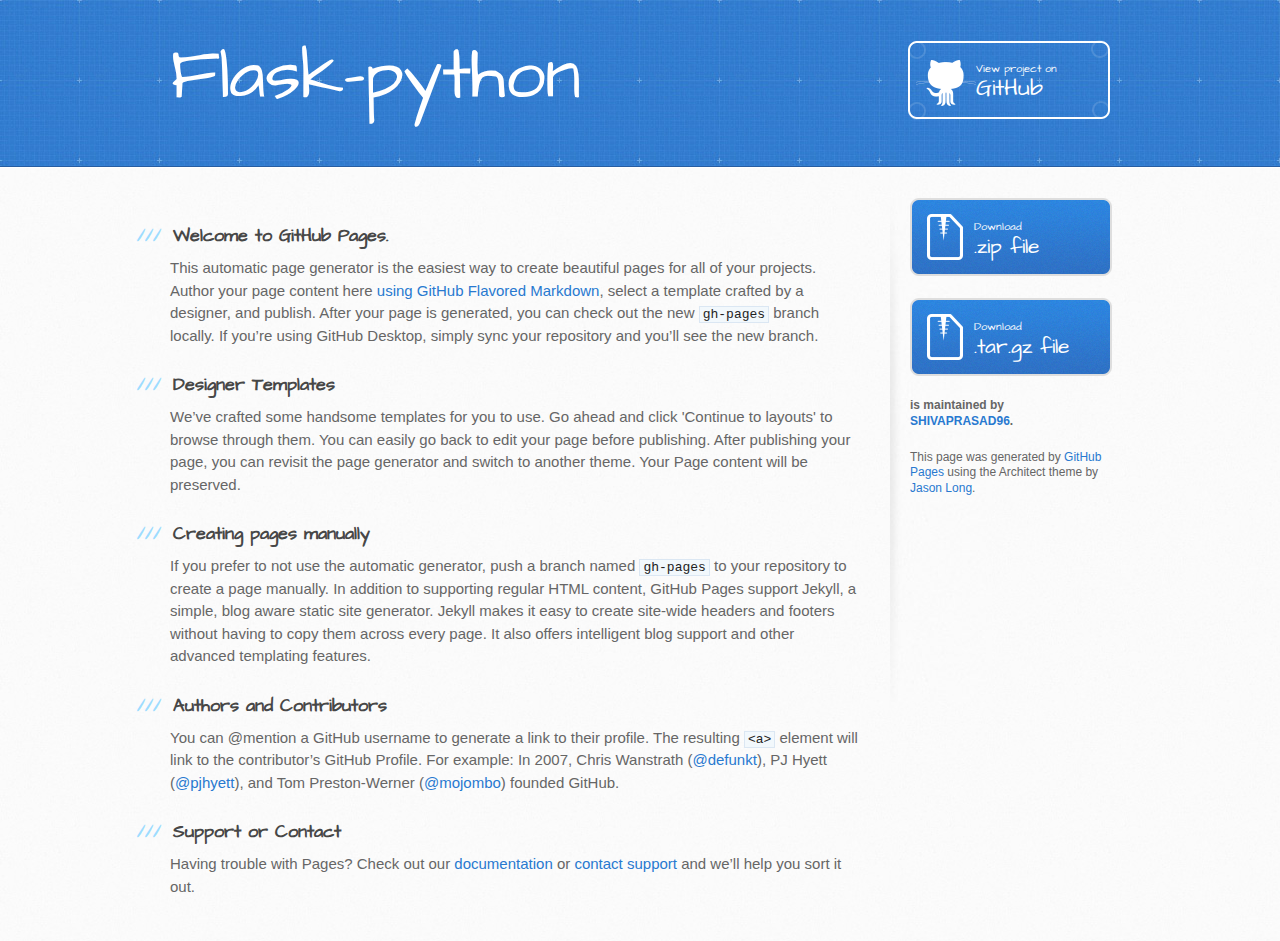
==== index.html @ daff52a4 "Create master branch via GitHub" ====
<!DOCTYPE html>
<html>
  <head>
    <meta charset='utf-8'>
    <meta http-equiv="X-UA-Compatible" content="chrome=1">
    <meta name="viewport" content="width=device-width, initial-scale=1, maximum-scale=1">
    <link href='https://fonts.googleapis.com/css?family=Architects+Daughter' rel='stylesheet' type='text/css'>
    <link rel="stylesheet" type="text/css" href="stylesheets/stylesheet.css" media="screen">
    <link rel="stylesheet" type="text/css" href="stylesheets/github-light.css" media="screen">
    <link rel="stylesheet" type="text/css" href="stylesheets/print.css" media="print">

    <!--[if lt IE 9]>
    <script src="//html5shiv.googlecode.com/svn/trunk/html5.js"></script>
    <![endif]-->

    <title>Flask-python by SHIVAPRASAD96</title>
  </head>

  <body>
    <header>
      <div class="inner">
        <h1>Flask-python</h1>
        <h2></h2>
        <a href="https://github.com/SHIVAPRASAD96/flask-python" class="button"><small>View project on</small> GitHub</a>
      </div>
    </header>

    <div id="content-wrapper">
      <div class="inner clearfix">
        <section id="main-content">
          <h3>
<a id="welcome-to-github-pages" class="anchor" href="#welcome-to-github-pages" aria-hidden="true"><span aria-hidden="true" class="octicon octicon-link"></span></a>Welcome to GitHub Pages.</h3>

<p>This automatic page generator is the easiest way to create beautiful pages for all of your projects. Author your page content here <a href="https://guides.github.com/features/mastering-markdown/">using GitHub Flavored Markdown</a>, select a template crafted by a designer, and publish. After your page is generated, you can check out the new <code>gh-pages</code> branch locally. If you’re using GitHub Desktop, simply sync your repository and you’ll see the new branch.</p>

<h3>
<a id="designer-templates" class="anchor" href="#designer-templates" aria-hidden="true"><span aria-hidden="true" class="octicon octicon-link"></span></a>Designer Templates</h3>

<p>We’ve crafted some handsome templates for you to use. Go ahead and click 'Continue to layouts' to browse through them. You can easily go back to edit your page before publishing. After publishing your page, you can revisit the page generator and switch to another theme. Your Page content will be preserved.</p>

<h3>
<a id="creating-pages-manually" class="anchor" href="#creating-pages-manually" aria-hidden="true"><span aria-hidden="true" class="octicon octicon-link"></span></a>Creating pages manually</h3>

<p>If you prefer to not use the automatic generator, push a branch named <code>gh-pages</code> to your repository to create a page manually. In addition to supporting regular HTML content, GitHub Pages support Jekyll, a simple, blog aware static site generator. Jekyll makes it easy to create site-wide headers and footers without having to copy them across every page. It also offers intelligent blog support and other advanced templating features.</p>

<h3>
<a id="authors-and-contributors" class="anchor" href="#authors-and-contributors" aria-hidden="true"><span aria-hidden="true" class="octicon octicon-link"></span></a>Authors and Contributors</h3>

<p>You can @mention a GitHub username to generate a link to their profile. The resulting <code>&lt;a&gt;</code> element will link to the contributor’s GitHub Profile. For example: In 2007, Chris Wanstrath (<a href="https://github.com/defunkt" class="user-mention">@defunkt</a>), PJ Hyett (<a href="https://github.com/pjhyett" class="user-mention">@pjhyett</a>), and Tom Preston-Werner (<a href="https://github.com/mojombo" class="user-mention">@mojombo</a>) founded GitHub.</p>

<h3>
<a id="support-or-contact" class="anchor" href="#support-or-contact" aria-hidden="true"><span aria-hidden="true" class="octicon octicon-link"></span></a>Support or Contact</h3>

<p>Having trouble with Pages? Check out our <a href="https://help.github.com/pages">documentation</a> or <a href="https://github.com/contact">contact support</a> and we’ll help you sort it out.</p>
        </section>

        <aside id="sidebar">
          <a href="https://github.com/SHIVAPRASAD96/flask-python/zipball/master" class="button">
            <small>Download</small>
            .zip file
          </a>
          <a href="https://github.com/SHIVAPRASAD96/flask-python/tarball/master" class="button">
            <small>Download</small>
            .tar.gz file
          </a>

          <p class="repo-owner"><a href="https://github.com/SHIVAPRASAD96/flask-python"></a> is maintained by <a href="https://github.com/SHIVAPRASAD96">SHIVAPRASAD96</a>.</p>

          <p>This page was generated by <a href="https://pages.github.com">GitHub Pages</a> using the Architect theme by <a href="https://twitter.com/jasonlong">Jason Long</a>.</p>
        </aside>
      </div>
    </div>

  
  </body>
</html>
---- stylesheets/stylesheet.css ----
/*! normalize.css v3.0.2 | MIT License | git.io/normalize */

/**
 * 1. Set default font family to sans-serif.
 * 2. Prevent iOS text size adjust after orientation change, without disabling
 *    user zoom.
 */

html {
  font-family: sans-serif; /* 1 */
  -webkit-text-size-adjust: 100%; /* 2 */
  -ms-text-size-adjust: 100%; /* 2 */
}

/**
 * Remove default margin.
 */

body {
  margin: 0;
}

/* HTML5 display definitions
   ========================================================================== */

/**
 * Correct `block` display not defined for any HTML5 element in IE 8/9.
 * Correct `block` display not defined for `details` or `summary` in IE 10/11
 * and Firefox.
 * Correct `block` display not defined for `main` in IE 11.
 */

article,
aside,
details,
figcaption,
figure,
footer,
header,
hgroup,
main,
menu,
nav,
section,
summary {
  display: block;
}

/**
 * 1. Correct `inline-block` display not defined in IE 8/9.
 * 2. Normalize vertical alignment of `progress` in Chrome, Firefox, and Opera.
 */

audio,
canvas,
progress,
video {
  display: inline-block; /* 1 */
  vertical-align: baseline; /* 2 */
}

/**
 * Prevent modern browsers from displaying `audio` without controls.
 * Remove excess height in iOS 5 devices.
 */

audio:not([controls]) {
  display: none;
  height: 0;
}

/**
 * Address `[hidden]` styling not present in IE 8/9/10.
 * Hide the `template` element in IE 8/9/11, Safari, and Firefox < 22.
 */

[hidden],
template {
  display: none;
}

/* Links
   ========================================================================== */

/**
 * Remove the gray background color from active links in IE 10.
 */

a {
  background-color: transparent;
}

/**
 * Improve readability when focused and also mouse hovered in all browsers.
 */

a:active,
a:hover {
  outline: 0;
}

/* Text-level semantics
   ========================================================================== */

/**
 * Address styling not present in IE 8/9/10/11, Safari, and Chrome.
 */

abbr[title] {
  border-bottom: 1px dotted;
}

/**
 * Address style set to `bolder` in Firefox 4+, Safari, and Chrome.
 */

b,
strong {
  font-weight: bold;
}

/**
 * Address styling not present in Safari and Chrome.
 */

dfn {
  font-style: italic;
}

/**
 * Address variable `h1` font-size and margin within `section` and `article`
 * contexts in Firefox 4+, Safari, and Chrome.
 */

h1 {
  margin: 0.67em 0;
  font-size: 2em;
}

/**
 * Address styling not present in IE 8/9.
 */

mark {
  color: #000;
  background: #ff0;
}

/**
 * Address inconsistent and variable font size in all browsers.
 */

small {
  font-size: 80%;
}

/**
 * Prevent `sub` and `sup` affecting `line-height` in all browsers.
 */

sub,
sup {
  position: relative;
  font-size: 75%;
  line-height: 0;
  vertical-align: baseline;
}

sup {
  top: -0.5em;
}

sub {
  bottom: -0.25em;
}

/* Embedded content
   ========================================================================== */

/**
 * Remove border when inside `a` element in IE 8/9/10.
 */

img {
  border: 0;
}

/**
 * Correct overflow not hidden in IE 9/10/11.
 */

svg:not(:root) {
  overflow: hidden;
}

/* Grouping content
   ========================================================================== */

/**
 * Address margin not present in IE 8/9 and Safari.
 */

figure {
  margin: 1em 40px;
}

/**
 * Address differences between Firefox and other browsers.
 */

hr {
  height: 0;
  -moz-box-sizing: content-box;
  box-sizing: content-box;
}

/**
 * Contain overflow in all browsers.
 */

pre {
  overflow: auto;
}

/**
 * Address odd `em`-unit font size rendering in all browsers.
 */

code,
kbd,
pre,
samp {
  font-family: monospace, monospace;
  font-size: 1em;
}

/* Forms
   ========================================================================== */

/**
 * Known limitation: by default, Chrome and Safari on OS X allow very limited
 * styling of `select`, unless a `border` property is set.
 */

/**
 * 1. Correct color not being inherited.
 *    Known issue: affects color of disabled elements.
 * 2. Correct font properties not being inherited.
 * 3. Address margins set differently in Firefox 4+, Safari, and Chrome.
 */

button,
input,
optgroup,
select,
textarea {
  margin: 0; /* 3 */
  font: inherit; /* 2 */
  color: inherit; /* 1 */
}

/**
 * Address `overflow` set to `hidden` in IE 8/9/10/11.
 */

button {
  overflow: visible;
}

/**
 * Address inconsistent `text-transform` inheritance for `button` and `select`.
 * All other form control elements do not inherit `text-transform` values.
 * Correct `button` style inheritance in Firefox, IE 8/9/10/11, and Opera.
 * Correct `select` style inheritance in Firefox.
 */

button,
select {
  text-transform: none;
}

/**
 * 1. Avoid the WebKit bug in Android 4.0.* where (2) destroys native `audio`
 *    and `video` controls.
 * 2. Correct inability to style clickable `input` types in iOS.
 * 3. Improve usability and consistency of cursor style between image-type
 *    `input` and others.
 */

button,
html input[type="button"], /* 1 */
input[type="reset"],
input[type="submit"] {
  -webkit-appearance: button; /* 2 */
  cursor: pointer; /* 3 */
}

/**
 * Re-set default cursor for disabled elements.
 */

button[disabled],
html input[disabled] {
  cursor: default;
}

/**
 * Remove inner padding and border in Firefox 4+.
 */

button::-moz-focus-inner,
input::-moz-focus-inner {
  padding: 0;
  border: 0;
}

/**
 * Address Firefox 4+ setting `line-height` on `input` using `!important` in
 * the UA stylesheet.
 */

input {
  line-height: normal;
}

/**
 * It's recommended that you don't attempt to style these elements.
 * Firefox's implementation doesn't respect box-sizing, padding, or width.
 *
 * 1. Address box sizing set to `content-box` in IE 8/9/10.
 * 2. Remove excess padding in IE 8/9/10.
 */

input[type="checkbox"],
input[type="radio"] {
  box-sizing: border-box; /* 1 */
  padding: 0; /* 2 */
}

/**
 * Fix the cursor style for Chrome's increment/decrement buttons. For certain
 * `font-size` values of the `input`, it causes the cursor style of the
 * decrement button to change from `default` to `text`.
 */

input[type="number"]::-webkit-inner-spin-button,
input[type="number"]::-webkit-outer-spin-button {
  height: auto;
}

/**
 * 1. Address `appearance` set to `searchfield` in Safari and Chrome.
 * 2. Address `box-sizing` set to `border-box` in Safari and Chrome
 *    (include `-moz` to future-proof).
 */

input[type="search"] {
  -webkit-box-sizing: content-box; /* 2 */
  -moz-box-sizing: content-box;
  box-sizing: content-box;
  -webkit-appearance: textfield; /* 1 */
}

/**
 * Remove inner padding and search cancel button in Safari and Chrome on OS X.
 * Safari (but not Chrome) clips the cancel button when the search input has
 * padding (and `textfield` appearance).
 */

input[type="search"]::-webkit-search-cancel-button,
input[type="search"]::-webkit-search-decoration {
  -webkit-appearance: none;
}

/**
 * Define consistent border, margin, and padding.
 */

fieldset {
  padding: 0.35em 0.625em 0.75em;
  margin: 0 2px;
  border: 1px solid #c0c0c0;
}

/**
 * 1. Correct `color` not being inherited in IE 8/9/10/11.
 * 2. Remove padding so people aren't caught out if they zero out fieldsets.
 */

legend {
  padding: 0; /* 2 */
  border: 0; /* 1 */
}

/**
 * Remove default vertical scrollbar in IE 8/9/10/11.
 */

textarea {
  overflow: auto;
}

/**
 * Don't inherit the `font-weight` (applied by a rule above).
 * NOTE: the default cannot safely be changed in Chrome and Safari on OS X.
 */

optgroup {
  font-weight: bold;
}

/* Tables
   ========================================================================== */

/**
 * Remove most spacing between table cells.
 */

table {
  border-spacing: 0;
  border-collapse: collapse;
}

td,
th {
  padding: 0;
}

/* LAYOUT STYLES */
body {
  font-family: 'Helvetica Neue', Helvetica, Arial, serif;
  font-size: 15px;
  font-weight: 400;
  line-height: 1.5;
  color: #666;
  background: #fafafa url(../images/body-bg.jpg) 0 0 repeat;
}

p {
  margin-top: 0;
}

a {
  color: #2879d0;
}
a:hover {
  color: #2268b2;
}

header {
  padding-top: 40px;
  padding-bottom: 40px;
  font-family: 'Architects Daughter', 'Helvetica Neue', Helvetica, Arial, serif;
  background: #2e7bcf url(../images/header-bg.jpg) 0 0 repeat-x;
  border-bottom: solid 1px #275da1;
}

header h1 {
  width: 540px;
  margin-top: 0;
  margin-bottom: 0.2em;
  font-size: 72px;
  font-weight: normal;
  line-height: 1;
  color: #fff;
  letter-spacing: -1px;
}

header h2 {
  width: 540px;
  margin-top: 0;
  margin-bottom: 0;
  font-size: 26px;
  font-weight: normal;
  line-height: 1.3;
  color: #9ddcff;
  letter-spacing: 0;
}

.inner {
  position: relative;
  width: 940px;
  margin: 0 auto;
}

#content-wrapper {
  padding-top: 30px;
  border-top: solid 1px #fff;
}

#main-content {
  float: left;
  width: 690px;
}

#main-content img {
  max-width: 100%;
}

aside#sidebar {
  float: right;
  width: 200px;
  min-height: 504px;
  padding-left: 20px;
  font-size: 12px;
  line-height: 1.3;
  background: transparent url(../images/sidebar-bg.jpg) 0 0 no-repeat;
}

aside#sidebar p.repo-owner,
aside#sidebar p.repo-owner a {
  font-weight: bold;
}

#downloads {
  margin-bottom: 40px;
}

a.button {
  width: 134px;
  height: 58px;
  padding-top: 22px;
  padding-left: 68px;
  font-family: 'Architects Daughter', 'Helvetica Neue', Helvetica, Arial, serif;
  font-size: 23px;
  line-height: 1.2;
  color: #fff;
}
a.button small {
  display: block;
  font-size: 11px;
}
header a.button {
  position: absolute;
  top: 0;
  right: 0;
  background: transparent url(../images/github-button.png) 0 0 no-repeat;
}
aside a.button {
  display: block;
  width: 138px;
  padding-left: 64px;
  margin-bottom: 20px;
  font-size: 21px;
  background: transparent url(../images/download-button.png) 0 0 no-repeat;
}

code, pre {
  margin-bottom: 30px;
  font-family: Monaco, "Bitstream Vera Sans Mono", "Lucida Console", Terminal, monospace;
  font-size: 13px;
  color: #222;
}

code {
  padding: 0 3px;
  background-color: #f2f8fc;
  border: solid 1px #dbe7f3;
}

pre {
  padding: 20px;
  overflow: auto;
  text-shadow: none;
  background: #fff;
  border: solid 1px #f2f2f2;
}
pre code {
  padding: 0;
  color: #2879d0;
  background-color: #fff;
  border: none;
}

ul, ol, dl {
  margin-bottom: 20px;
}


/* COMMON STYLES */

hr {
  height: 0;
  margin-top: 1em;
  margin-bottom: 1em;
  border: 0;
  border-top: solid 1px #ddd;
}

table {
  width: 100%;
  border: 1px solid #ebebeb;
}

th {
  font-weight: 500;
}

td {
  font-weight: 300;
  text-align: center;
  border: 1px solid #ebebeb;
}

form {
  padding: 20px;
  background: #f2f2f2;

}


/* GENERAL ELEMENT TYPE STYLES */

#main-content h1 {
  margin-top: 0;
  margin-bottom: 0;
  font-family: 'Architects Daughter', 'Helvetica Neue', Helvetica, Arial, serif;
  font-size: 2.8em;
  font-weight: normal;
  color: #474747;
  text-indent: 6px;
  letter-spacing: -1px;
}

#main-content h1:before {
  padding-right: 0.3em;
  margin-left: -0.9em;
  color: #9ddcff;
  content: "/";
}

#main-content h2 {
  margin-bottom: 8px;
  font-family: 'Architects Daughter', 'Helvetica Neue', Helvetica, Arial, serif;
  font-size: 22px;
  font-weight: bold;
  color: #474747;
  text-indent: 4px;
}
#main-content h2:before {
  padding-right: 0.3em;
  margin-left: -1.5em;
  content: "//";
  color: #9ddcff;
}

#main-content h3 {
  margin-top: 24px;
  margin-bottom: 8px;
  font-family: 'Architects Daughter', 'Helvetica Neue', Helvetica, Arial, serif;
  font-size: 18px;
  font-weight: bold;
  color: #474747;
  text-indent: 3px;
}

#main-content h3:before {
  padding-right: 0.3em;
  margin-left: -2em;
  content: "///";
  color: #9ddcff;
}

#main-content h4 {
  margin-bottom: 8px;
  font-family: 'Architects Daughter', 'Helvetica Neue', Helvetica, Arial, serif;
  font-size: 15px;
  font-weight: bold;
  color: #474747;
  text-indent: 3px;
}

h4:before {
  padding-right: 0.3em;
  margin-left: -2.8em;
  content: "////";
  color: #9ddcff;
}

#main-content h5 {
  margin-bottom: 8px;
  font-family: 'Architects Daughter', 'Helvetica Neue', Helvetica, Arial, serif;
  font-size: 14px;
  color: #474747;
  text-indent: 3px;
}
h5:before {
  padding-right: 0.3em;
  margin-left: -3.2em;
  content: "/////";
  color: #9ddcff;
}

#main-content h6 {
  margin-bottom: 8px;
  font-family: 'Architects Daughter', 'Helvetica Neue', Helvetica, Arial, serif;
  font-size: .8em;
  color: #474747;
  text-indent: 3px;
}
h6:before {
  padding-right: 0.3em;
  margin-left: -3.7em;
  content: "//////";
  color: #9ddcff;
}

p {
  margin-bottom: 20px;
}

a {
  text-decoration: none;
}

p a {
  font-weight: 400;
}

blockquote {
  padding: 0 0 0 30px;
  margin-bottom: 20px;
  font-size: 1.6em;
  border-left: 10px solid #e9e9e9;
}

ul {
  list-style-position: inside;
  list-style: disc;
  padding-left: 20px;
}

ol {
  list-style-position: inside;
  list-style: decimal;
  padding-left: 3px;
}

dl dd {
  font-style: italic;
  font-weight: 100;
}

footer {
  padding-top: 20px;
  padding-bottom: 30px;
  margin-top: 40px;
  font-size: 13px;
  color: #aaa;
  background: transparent url('../images/hr.png') 0 0 no-repeat;
}

footer a {
  color: #666;
}
footer a:hover {
  color: #444;
}

/* MISC */
.clearfix:after {
  display: block;
  height: 0;
  clear: both;
  visibility: hidden;
  content: '.';
}

.clearfix {display: inline-block;}
* html .clearfix {height: 1%;}
.clearfix {display: block;}

/* #Media Queries
================================================== */

/* Smaller than standard 960 (devices and browsers) */
@media only screen and (max-width: 959px) { }

/* Tablet Portrait size to standard 960 (devices and browsers) */
@media only screen and (min-width: 768px) and (max-width: 959px) {
  .inner {
    width: 740px;
  }
  header h1, header h2 {
    width: 340px;
  }
  header h1 {
    font-size: 60px;
  }
  header h2 {
    font-size: 30px;
  }
  #main-content {
    width: 490px;
  }
  #main-content h1:before,
  #main-content h2:before,
  #main-content h3:before,
  #main-content h4:before,
  #main-content h5:before,
  #main-content h6:before {
    padding-right: 0;
    margin-left: 0;
    content: none;
  }
}

/* All Mobile Sizes (devices and browser) */
@media only screen and (max-width: 767px) {
  .inner {
    width: 93%;
  }
  header {
    padding: 20px 0;
  }
  header .inner {
    position: relative;
  }
  header h1, header h2 {
    width: 100%;
  }
  header h1 {
    font-size: 48px;
  }
  header h2 {
    font-size: 24px;
  }
  header a.button {
    position: relative;
    display: inline-block;
    width: auto;
    height: auto;
    padding: 5px 10px;
    margin-top: 15px;
    font-size: 13px;
    line-height: 1;
    color: #2879d0;
    text-align: center;
    background-color: #9ddcff;
    background-image: none;
    border-radius: 5px;
    -moz-border-radius: 5px;
    -webkit-border-radius: 5px;
  }
  header a.button small {
    display: inline;
    font-size: 13px;
  }
  #main-content,
  aside#sidebar {
    float: none;
    width: 100% ! important;
  }
  aside#sidebar {
    min-height: 0;
    padding: 20px 0;
    margin-top: 20px;
    background-image: none;
    border-top: solid 1px #ddd;
  }
  aside#sidebar a.button {
    display: none;
  }
  #main-content h1:before,
  #main-content h2:before,
  #main-content h3:before,
  #main-content h4:before,
  #main-content h5:before,
  #main-content h6:before {
    padding-right: 0;
    margin-left: 0;
    content: none;
  }
}

/* Mobile Landscape Size to Tablet Portrait (devices and browsers) */
@media only screen and (min-width: 480px) and (max-width: 767px) { }

/* Mobile Portrait Size to Mobile Landscape Size (devices and browsers) */
@media only screen and (max-width: 479px) { }
---- stylesheets/github-light.css ----
/*
The MIT License (MIT)

Copyright (c) 2016 GitHub, Inc.

Permission is hereby granted, free of charge, to any person obtaining a copy
of this software and associated documentation files (the "Software"), to deal
in the Software without restriction, including without limitation the rights
to use, copy, modify, merge, publish, distribute, sublicense, and/or sell
copies of the Software, and to permit persons to whom the Software is
furnished to do so, subject to the following conditions:

The above copyright notice and this permission notice shall be included in all
copies or substantial portions of the Software.

THE SOFTWARE IS PROVIDED "AS IS", WITHOUT WARRANTY OF ANY KIND, EXPRESS OR
IMPLIED, INCLUDING BUT NOT LIMITED TO THE WARRANTIES OF MERCHANTABILITY,
FITNESS FOR A PARTICULAR PURPOSE AND NONINFRINGEMENT. IN NO EVENT SHALL THE
AUTHORS OR COPYRIGHT HOLDERS BE LIABLE FOR ANY CLAIM, DAMAGES OR OTHER
LIABILITY, WHETHER IN AN ACTION OF CONTRACT, TORT OR OTHERWISE, ARISING FROM,
OUT OF OR IN CONNECTION WITH THE SOFTWARE OR THE USE OR OTHER DEALINGS IN THE
SOFTWARE.

*/

.pl-c /* comment */ {
  color: #969896;
}

.pl-c1 /* constant, variable.other.constant, support, meta.property-name, support.constant, support.variable, meta.module-reference, markup.raw, meta.diff.header */,
.pl-s .pl-v /* string variable */ {
  color: #0086b3;
}

.pl-e /* entity */,
.pl-en /* entity.name */ {
  color: #795da3;
}

.pl-smi /* variable.parameter.function, storage.modifier.package, storage.modifier.import, storage.type.java, variable.other */,
.pl-s .pl-s1 /* string source */ {
  color: #333;
}

.pl-ent /* entity.name.tag */ {
  color: #63a35c;
}

.pl-k /* keyword, storage, storage.type */ {
  color: #a71d5d;
}

.pl-s /* string */,
.pl-pds /* punctuation.definition.string, string.regexp.character-class */,
.pl-s .pl-pse .pl-s1 /* string punctuation.section.embedded source */,
.pl-sr /* string.regexp */,
.pl-sr .pl-cce /* string.regexp constant.character.escape */,
.pl-sr .pl-sre /* string.regexp source.ruby.embedded */,
.pl-sr .pl-sra /* string.regexp string.regexp.arbitrary-repitition */ {
  color: #183691;
}

.pl-v /* variable */ {
  color: #ed6a43;
}

.pl-id /* invalid.deprecated */ {
  color: #b52a1d;
}

.pl-ii /* invalid.illegal */ {
  color: #f8f8f8;
  background-color: #b52a1d;
}

.pl-sr .pl-cce /* string.regexp constant.character.escape */ {
  font-weight: bold;
  color: #63a35c;
}

.pl-ml /* markup.list */ {
  color: #693a17;
}

.pl-mh /* markup.heading */,
.pl-mh .pl-en /* markup.heading entity.name */,
.pl-ms /* meta.separator */ {
  font-weight: bold;
  color: #1d3e81;
}

.pl-mq /* markup.quote */ {
  color: #008080;
}

.pl-mi /* markup.italic */ {
  font-style: italic;
  color: #333;
}

.pl-mb /* markup.bold */ {
  font-weight: bold;
  color: #333;
}

.pl-md /* markup.deleted, meta.diff.header.from-file */ {
  color: #bd2c00;
  background-color: #ffecec;
}

.pl-mi1 /* markup.inserted, meta.diff.header.to-file */ {
  color: #55a532;
  background-color: #eaffea;
}

.pl-mdr /* meta.diff.range */ {
  font-weight: bold;
  color: #795da3;
}

.pl-mo /* meta.output */ {
  color: #1d3e81;
}
---- stylesheets/print.css ----
html, body, div, span, applet, object, iframe,
h1, h2, h3, h4, h5, h6, p, blockquote, pre,
a, abbr, acronym, address, big, cite, code,
del, dfn, em, img, ins, kbd, q, s, samp,
small, strike, strong, sub, sup, tt, var,
b, u, i, center,
dl, dt, dd, ol, ul, li,
fieldset, form, label, legend,
table, caption, tbody, tfoot, thead, tr, th, td,
article, aside, canvas, details, embed,
figure, figcaption, footer, header, hgroup,
menu, nav, output, ruby, section, summary,
time, mark, audio, video {
  padding: 0;
  margin: 0;
  font: inherit;
  font-size: 100%;
  vertical-align: baseline;
  border: 0;
}
/* HTML5 display-role reset for older browsers */
article, aside, details, figcaption, figure,
footer, header, hgroup, menu, nav, section {
  display: block;
}
body {
  line-height: 1;
}
ol, ul {
  list-style: none;
}
blockquote, q {
  quotes: none;
}
blockquote:before, blockquote:after,
q:before, q:after {
  content: '';
  content: none;
}
table {
  border-spacing: 0;
  border-collapse: collapse;
}
body {
  font-family: 'Helvetica Neue', Helvetica, Arial, serif;
  font-size: 13px;
  line-height: 1.5;
  color: #000;
}

a {
  font-weight: bold;
  color: #d5000d;
}

header {
  padding-top: 35px;
  padding-bottom: 10px;
}

header h1 {
  font-size: 48px;
  font-weight: bold;
  line-height: 1.2;
  color: #303030;
  letter-spacing: -1px;
}

header h2 {
  font-size: 24px;
  font-weight: normal;
  line-height: 1.3;
  color: #aaa;
  letter-spacing: -1px;
}
#downloads {
  display: none;
}
#main_content {
  padding-top: 20px;
}

code, pre {
  margin-bottom: 30px;
  font-family: Monaco, "Bitstream Vera Sans Mono", "Lucida Console", Terminal;
  font-size: 12px;
  color: #222;
}

code {
  padding: 0 3px;
}

pre {
  padding: 20px;
  overflow: auto;
  border: solid 1px #ddd;
}
pre code {
  padding: 0;
}

ul, ol, dl {
  margin-bottom: 20px;
}


/* COMMON STYLES */

table {
  width: 100%;
  border: 1px solid #ebebeb;
}

th {
  font-weight: 500;
}

td {
  font-weight: 300;
  text-align: center;
  border: 1px solid #ebebeb;
}

form {
  padding: 20px;
  background: #f2f2f2;

}


/* GENERAL ELEMENT TYPE STYLES */

h1 {
  font-size: 2.8em;
}

h2 {
  margin-bottom: 8px;
  font-size: 22px;
  font-weight: bold;
  color: #303030;
}

h3 {
  margin-bottom: 8px;
  font-size: 18px;
  font-weight: bold;
  color: #d5000d;
}

h4 {
  font-size: 16px;
  font-weight: bold;
  color: #303030;
}

h5 {
  font-size: 1em;
  color: #303030;
}

h6 {
  font-size: .8em;
  color: #303030;
}

p {
  margin-bottom: 20px;
  font-weight: 300;
}

a {
  text-decoration: none;
}

p a {
  font-weight: 400;
}

blockquote {
  padding: 0 0 0 30px;
  margin-bottom: 20px;
  font-size: 1.6em;
  border-left: 10px solid #e9e9e9;
}

ul li {
  padding-left: 20px;
  list-style-position: inside;
  list-style: disc;
}

ol li {
  padding-left: 3px;
  list-style-position: inside;
  list-style: decimal;
}

dl dd {
  font-style: italic;
  font-weight: 100;
}

footer {
  padding-top: 20px;
  padding-bottom: 30px;
  margin-top: 40px;
  font-size: 13px;
  color: #aaa;
}

footer a {
  color: #666;
}

/* MISC */
.clearfix:after {
  display: block;
  height: 0;
  clear: both;
  visibility: hidden;
  content: '.';
}

.clearfix {display: inline-block;}
* html .clearfix {height: 1%;}
.clearfix {display: block;}
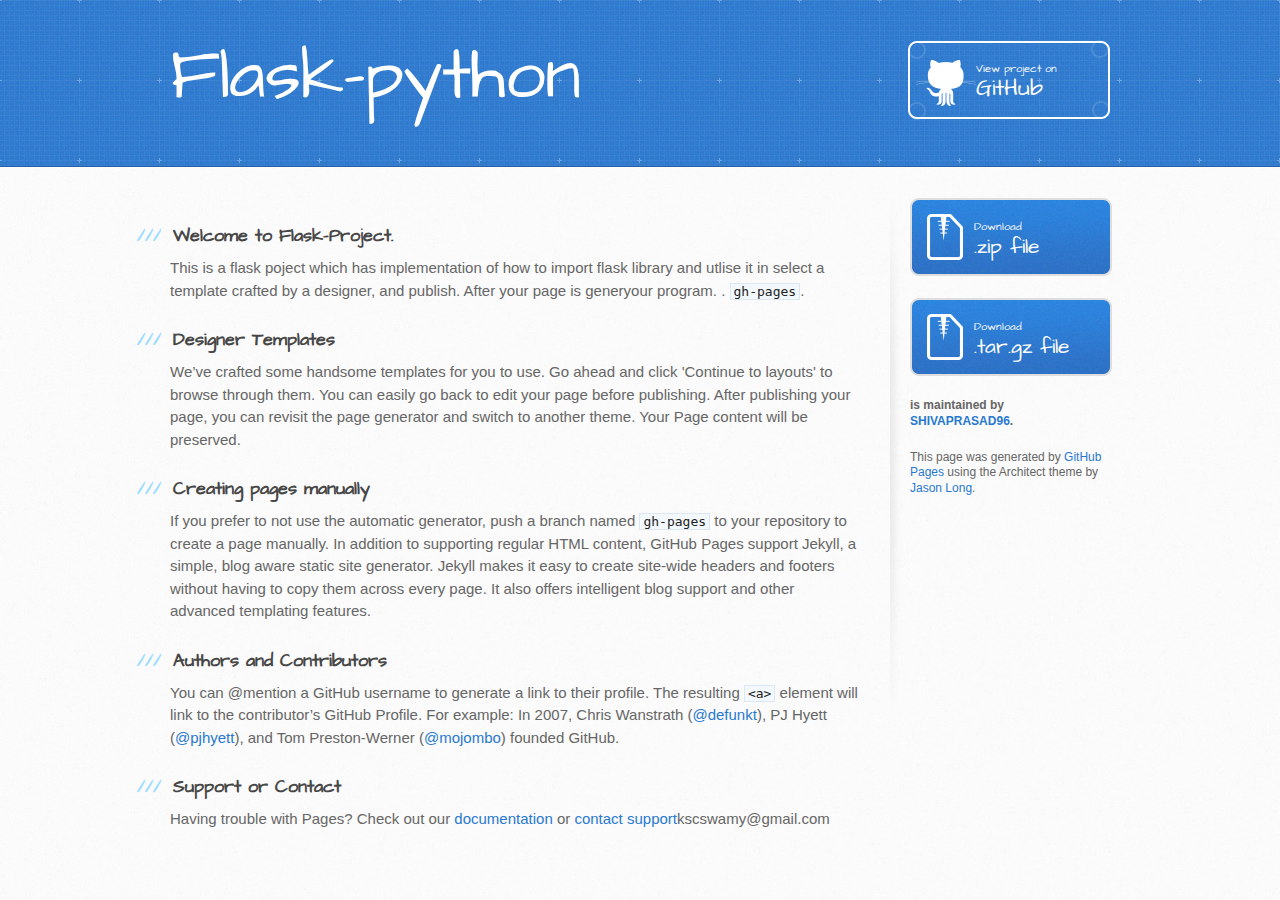
==== commit 4097fd3a: "Update index.html" ====
--- a/index.html
+++ b/index.html
@@ -29,9 +29,9 @@
       <div class="inner clearfix">
         <section id="main-content">
           <h3>
-<a id="welcome-to-github-pages" class="anchor" href="#welcome-to-github-pages" aria-hidden="true"><span aria-hidden="true" class="octicon octicon-link"></span></a>Welcome to GitHub Pages.</h3>
+<a id="welcome-to-github-pages" class="anchor" href="#welcome-to-github-pages" aria-hidden="true"><span aria-hidden="true" class="octicon octicon-link"></span></a>Welcome to Flask-Project.</h3>
 
-<p>This automatic page generator is the easiest way to create beautiful pages for all of your projects. Author your page content here <a href="https://guides.github.com/features/mastering-markdown/">using GitHub Flavored Markdown</a>, select a template crafted by a designer, and publish. After your page is generated, you can check out the new <code>gh-pages</code> branch locally. If you’re using GitHub Desktop, simply sync your repository and you’ll see the new branch.</p>
+<p>This is a flask poject which has implementation of how to import flask library and utlise it in select a template crafted by a designer, and publish. After your page is generyour program. <a href="https://guides.github.com/features/mastering-markdown/"></a>. <code>gh-pages</code>.</p>
 
 <h3>
 <a id="designer-templates" class="anchor" href="#designer-templates" aria-hidden="true"><span aria-hidden="true" class="octicon octicon-link"></span></a>Designer Templates</h3>
@@ -51,7 +51,7 @@
 <h3>
 <a id="support-or-contact" class="anchor" href="#support-or-contact" aria-hidden="true"><span aria-hidden="true" class="octicon octicon-link"></span></a>Support or Contact</h3>
 
-<p>Having trouble with Pages? Check out our <a href="https://help.github.com/pages">documentation</a> or <a href="https://github.com/contact">contact support</a> and we’ll help you sort it out.</p>
+<p>Having trouble with Pages? Check out our <a href="https://help.github.com/pages">documentation</a> or <a href="https://github.com/contact">contact support</a>kscswamy@gmail.com </p>
         </section>
 
         <aside id="sidebar">
